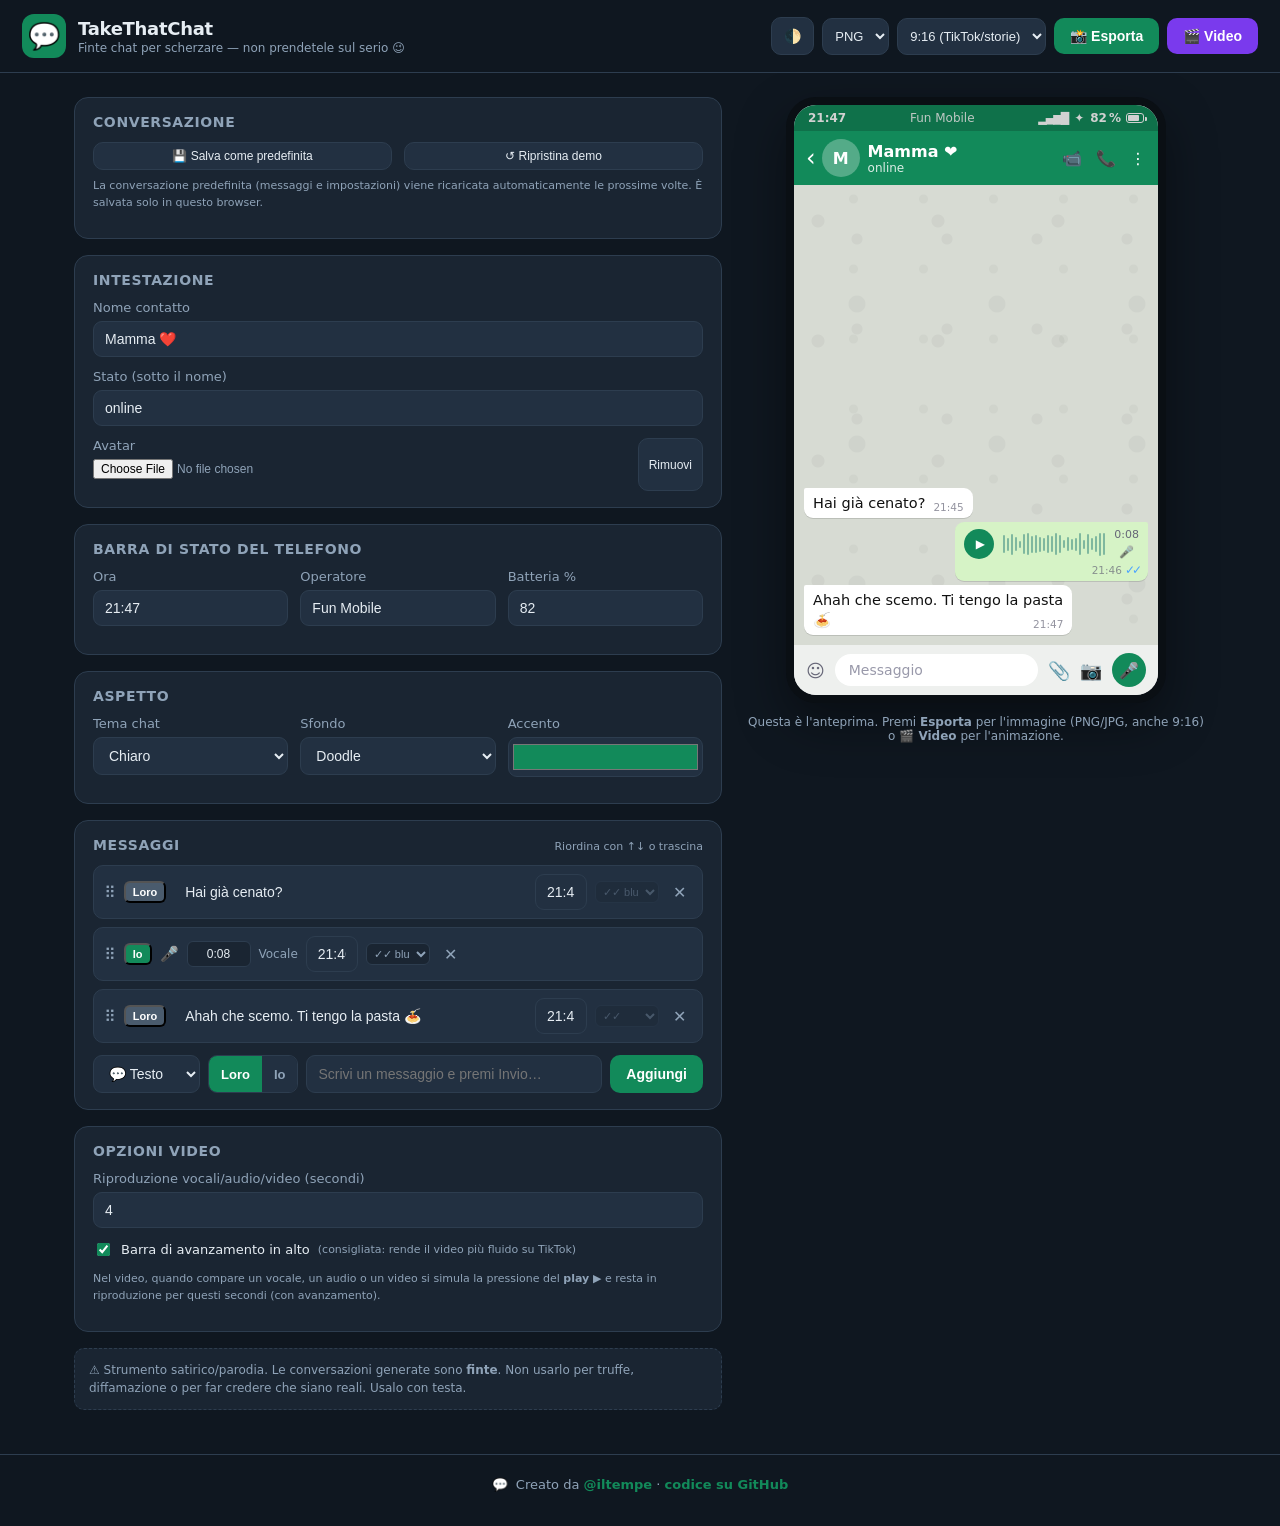
==== index.html @ 6c750a87 "Salva conversazione come predefinita (localStorage) - Pulsante "Salva come predefinita": memorizza m" ====
<!DOCTYPE html>
<html lang="it">
<head>
  <meta charset="UTF-8" />
  <meta name="viewport" content="width=device-width, initial-scale=1.0" />
  <title>TakeThatChat — Finte chat per scherzare</title>
  <meta name="description" content="Crea screenshot di finte conversazioni per scherzare con gli amici. Stile messaggistica, esporta in PNG." />
  <link rel="icon" href="data:image/svg+xml,<svg xmlns='http://www.w3.org/2000/svg' viewBox='0 0 100 100'><text y='.9em' font-size='90'>💬</text></svg>" />
  <link rel="stylesheet" href="styles.css" />
</head>
<body>
  <header class="topbar">
    <div class="brand">
      <span class="brand-logo">💬</span>
      <div>
        <h1>TakeThatChat</h1>
        <p class="tagline">Finte chat per scherzare — non prendetele sul serio 😉</p>
      </div>
    </div>
    <div class="topbar-actions">
      <button id="btn-theme" class="ghost-btn" title="Cambia tema editor">🌓</button>
      <select id="export-format" class="export-sel" title="Formato file">
        <option value="png">PNG</option>
        <option value="jpg">JPG</option>
      </select>
      <select id="export-ratio" class="export-sel" title="Proporzioni">
        <option value="9x16" selected>9:16 (TikTok/storie)</option>
        <option value="natural">Naturale</option>
      </select>
      <button id="btn-export" class="primary-btn">📸 Esporta</button>
      <button id="btn-video" class="primary-btn video-btn" title="Esporta come video animato (max 17s)">🎬 Video</button>
    </div>
  </header>

  <main class="layout">
    <!-- ============ EDITOR ============ -->
    <section class="editor" aria-label="Editor">
      <div class="panel convo-actions">
        <h2>Conversazione</h2>
        <div class="row">
          <button id="save-default" class="ghost-btn small" type="button">💾 Salva come predefinita</button>
          <button id="reset-demo" class="ghost-btn small" type="button">↺ Ripristina demo</button>
        </div>
        <p class="hint" style="margin-top:8px; line-height:1.5">La conversazione predefinita (messaggi e impostazioni) viene ricaricata automaticamente le prossime volte. È salvata solo in questo browser.</p>
      </div>

      <div class="panel">
        <h2>Intestazione</h2>
        <label>Nome contatto
          <input type="text" id="contact-name" value="Mamma ❤️" maxlength="40" />
        </label>
        <label>Stato (sotto il nome)
          <input type="text" id="contact-status" value="online" maxlength="40" />
        </label>
        <div class="row">
          <label class="grow">Avatar
            <input type="file" id="avatar-file" accept="image/*" />
          </label>
          <button id="avatar-clear" class="ghost-btn small" type="button">Rimuovi</button>
        </div>
      </div>

      <div class="panel">
        <h2>Barra di stato del telefono</h2>
        <div class="row">
          <label>Ora
            <input type="text" id="phone-time" value="21:47" maxlength="8" />
          </label>
          <label>Operatore
            <input type="text" id="phone-carrier" value="Fun Mobile" maxlength="16" />
          </label>
          <label>Batteria %
            <input type="number" id="phone-battery" value="82" min="0" max="100" />
          </label>
        </div>
      </div>

      <div class="panel">
        <h2>Aspetto</h2>
        <div class="row">
          <label>Tema chat
            <select id="chat-theme">
              <option value="light">Chiaro</option>
              <option value="dark">Scuro</option>
            </select>
          </label>
          <label>Sfondo
            <select id="chat-wallpaper">
              <option value="doodle">Doodle</option>
              <option value="plain">Tinta unita</option>
              <option value="sunset">Tramonto</option>
            </select>
          </label>
          <label>Accento
            <input type="color" id="accent-color" value="#128a5a" />
          </label>
        </div>
      </div>

      <div class="panel">
        <div class="panel-head">
          <h2>Messaggi</h2>
          <span class="hint">Riordina con ↑↓ o trascina</span>
        </div>
        <ul id="msg-list" class="msg-editor-list"></ul>
        <div class="add-msg">
          <select id="new-msg-type" class="type-sel" title="Tipo di messaggio">
            <option value="text">💬 Testo</option>
            <option value="voice">🎤 Vocale</option>
            <option value="audio">🎵 Audio</option>
            <option value="photo">🖼️ Foto</option>
            <option value="video">🎬 Video</option>
          </select>
          <div class="side-toggle" role="group" aria-label="Chi scrive">
            <button type="button" class="side-btn active" data-side="in">Loro</button>
            <button type="button" class="side-btn" data-side="out">Io</button>
          </div>
          <input type="text" id="new-msg-text" placeholder="Scrivi un messaggio e premi Invio…" />
          <button id="add-msg-btn" class="primary-btn" type="button">Aggiungi</button>
          <input type="file" id="new-media-file" accept="image/*" hidden />
        </div>
      </div>

      <div class="panel">
        <h2>Opzioni video</h2>
        <div class="row">
          <label>Riproduzione vocali/audio/video (secondi)
            <input type="number" id="media-play-secs" value="4" min="1" max="15" step="1" />
          </label>
        </div>
        <label class="check">
          <input type="checkbox" id="video-progress-bar" checked />
          Barra di avanzamento in alto <span class="hint">(consigliata: rende il video più fluido su TikTok)</span>
        </label>
        <p class="hint" style="margin-top:8px; line-height:1.5">Nel video, quando compare un vocale, un audio o un video si simula la pressione del <strong>play ▶</strong> e resta in riproduzione per questi secondi (con avanzamento).</p>
      </div>

      <p class="disclaimer">
        ⚠️ Strumento satirico/parodia. Le conversazioni generate sono <strong>finte</strong>.
        Non usarlo per truffe, diffamazione o per far credere che siano reali. Usalo con testa.
      </p>
    </section>

    <!-- ============ PREVIEW ============ -->
    <section class="preview" aria-label="Anteprima">
      <div class="phone" id="capture">
        <div class="statusbar">
          <span class="sb-time" id="sb-time">21:47</span>
          <span class="sb-carrier" id="sb-carrier">Fun Mobile</span>
          <span class="sb-right">
            <span class="sb-signal">▂▄▆█</span>
            <span class="sb-wifi">✦</span>
            <span class="sb-batt"><span class="sb-batt-num" id="sb-batt-num">82</span>%<span class="sb-batt-icon"><i id="sb-batt-fill"></i></span></span>
          </span>
        </div>

        <div class="chat-header">
          <span class="ch-back">‹</span>
          <div class="ch-avatar" id="ch-avatar"><span id="ch-avatar-initials">M</span></div>
          <div class="ch-info">
            <span class="ch-name" id="ch-name">Mamma ❤️</span>
            <span class="ch-status" id="ch-status">online</span>
          </div>
          <div class="ch-icons"><span>📹</span><span>📞</span><span>⋮</span></div>
        </div>

        <div class="chat-body" id="chat-body">
          <div class="chat-messages" id="chat-messages"></div>
        </div>

        <div class="chat-input">
          <span class="ci-emoji">☺</span>
          <div class="ci-field">Messaggio</div>
          <span class="ci-clip">📎</span>
          <span class="ci-cam">📷</span>
          <span class="ci-send" id="ci-send">🎤</span>
        </div>
      </div>
      <p class="preview-hint">Questa è l'anteprima. Premi <strong>Esporta</strong> per l'immagine (PNG/JPG, anche 9:16) o <strong>🎬 Video</strong> per l'animazione.</p>
    </section>
  </main>

  <footer class="credits">
    <span class="credits-heart">💬</span>
    Creato da <a href="https://github.com/iltempe" target="_blank" rel="noopener noreferrer">@iltempe</a>
    · <a href="https://github.com/iltempe/takethatchat" target="_blank" rel="noopener noreferrer">codice su GitHub</a>
  </footer>

  <script src="vendor/html2canvas.min.js"></script>
  <script src="vendor/mp4-muxer.js"></script>
  <script src="app.js"></script>
</body>
</html>
---- styles.css ----
:root {
  --accent: #128a5a;
  --bg: #0f1720;
  --panel: #1a2532;
  --panel-2: #223041;
  --text: #e6edf3;
  --muted: #8fa3b8;
  --border: #2d3d4f;
  --radius: 14px;
}

* { box-sizing: border-box; }

body {
  margin: 0;
  font-family: system-ui, -apple-system, "Segoe UI", Roboto, Helvetica, Arial, sans-serif;
  background: var(--bg);
  color: var(--text);
}

body.light {
  --bg: #eef1f5;
  --panel: #ffffff;
  --panel-2: #f2f5f8;
  --text: #16202b;
  --muted: #5b6b7b;
  --border: #dbe2ea;
}

/* ---------- Top bar ---------- */
.topbar {
  display: flex;
  align-items: center;
  justify-content: space-between;
  padding: 14px 22px;
  border-bottom: 1px solid var(--border);
  position: sticky;
  top: 0;
  background: var(--bg);
  z-index: 20;
  gap: 12px;
}
.brand { display: flex; align-items: center; gap: 12px; }
.brand-logo {
  font-size: 26px;
  width: 44px; height: 44px;
  display: grid; place-items: center;
  background: var(--accent);
  border-radius: 12px;
}
.brand h1 { font-size: 18px; margin: 0; letter-spacing: -0.3px; }
.tagline { margin: 2px 0 0; font-size: 12px; color: var(--muted); }
.topbar-actions { display: flex; gap: 8px; align-items: center; }

.primary-btn {
  background: var(--accent);
  color: #fff;
  border: none;
  padding: 10px 16px;
  border-radius: 10px;
  font-size: 14px;
  font-weight: 600;
  cursor: pointer;
}
.primary-btn:hover { filter: brightness(1.08); }
.ghost-btn {
  background: var(--panel-2);
  color: var(--text);
  border: 1px solid var(--border);
  padding: 10px 12px;
  border-radius: 10px;
  cursor: pointer;
  font-size: 14px;
}
.ghost-btn.small { padding: 6px 10px; font-size: 12px; }
.export-sel { width: auto; background: var(--panel-2); border: 1px solid var(--border); color: var(--text); border-radius: 10px; padding: 9px 8px; font-size: 13px; }

/* ---------- Layout ---------- */
.layout {
  display: grid;
  grid-template-columns: minmax(340px, 1fr) minmax(360px, 460px);
  gap: 24px;
  padding: 24px;
  max-width: 1180px;
  margin: 0 auto;
  align-items: start;
}
@media (max-width: 860px) {
  .layout { grid-template-columns: 1fr; }
  .preview { order: -1; }
}

/* ---------- Editor ---------- */
.panel {
  background: var(--panel);
  border: 1px solid var(--border);
  border-radius: var(--radius);
  padding: 16px 18px;
  margin-bottom: 16px;
}
.panel h2 { font-size: 14px; margin: 0 0 12px; text-transform: uppercase; letter-spacing: 0.6px; color: var(--muted); }
.panel-head { display: flex; align-items: baseline; justify-content: space-between; }
.hint { font-size: 11px; color: var(--muted); }

label { display: flex; flex-direction: column; gap: 6px; font-size: 13px; color: var(--muted); margin-bottom: 12px; }
label:last-child { margin-bottom: 0; }
.row { display: flex; gap: 12px; flex-wrap: wrap; }
.row > label { flex: 1; min-width: 90px; }
label.check { flex-direction: row; align-items: center; gap: 8px; margin-top: 12px; color: var(--text); font-size: 13px; cursor: pointer; }
label.check input { width: auto; accent-color: var(--accent); flex-shrink: 0; }
label.check .hint { display: inline; }
.convo-actions .row button { flex: 1; min-width: 140px; }
.grow { flex: 1; }

input[type="text"], input[type="number"], select {
  background: var(--panel-2);
  border: 1px solid var(--border);
  color: var(--text);
  padding: 9px 11px;
  border-radius: 9px;
  font-size: 14px;
  width: 100%;
}
input[type="color"] { width: 100%; height: 40px; padding: 2px; border: 1px solid var(--border); border-radius: 9px; background: var(--panel-2); cursor: pointer; }
input[type="file"] { font-size: 12px; color: var(--muted); }
input:focus, select:focus { outline: 2px solid var(--accent); outline-offset: 0; }

/* Message editor list */
.msg-editor-list { list-style: none; margin: 0 0 12px; padding: 0; display: flex; flex-direction: column; gap: 8px; }
.msg-row {
  display: flex; align-items: center; gap: 8px;
  background: var(--panel-2);
  border: 1px solid var(--border);
  border-radius: 10px;
  padding: 8px 10px;
}
.msg-row.dragging { opacity: 0.4; }
.msg-row .drag { cursor: grab; color: var(--muted); user-select: none; }
.msg-row .reorder { display: none; flex-direction: column; gap: 2px; }
.msg-row .mv { background: var(--panel); border: 1px solid var(--border); color: var(--muted); border-radius: 5px; font-size: 9px; line-height: 1; padding: 3px 5px; cursor: pointer; }
.msg-row .mv:hover { color: var(--text); border-color: var(--accent); }
.msg-row .who {
  font-size: 11px; font-weight: 700; padding: 3px 7px; border-radius: 6px; white-space: nowrap;
}
.msg-row .who.out { background: var(--accent); color: #fff; }
.msg-row .who.in { background: #4a5b6d; color: #fff; }
.msg-row .txt { flex: 1 1 auto; min-width: 0; width: auto; background: transparent; border: none; color: var(--text); font-size: 14px; }
.msg-row .txt:focus { outline: none; }
.msg-row .txt-time { flex: 0 0 52px; }
.msg-row .tick-sel { flex: 0 0 auto; width: auto; background: var(--panel); border: 1px solid var(--border); color: var(--muted); border-radius: 6px; font-size: 11px; padding: 3px; }
.msg-row .del { background: transparent; border: none; color: var(--muted); cursor: pointer; font-size: 16px; }
.msg-row .del:hover { color: #e05a5a; }

.add-msg { display: flex; gap: 8px; align-items: stretch; flex-wrap: wrap; }
.add-msg #new-msg-text { flex: 1; min-width: 160px; }
.side-toggle { display: flex; border: 1px solid var(--border); border-radius: 9px; overflow: hidden; }
.side-btn { background: var(--panel-2); border: none; color: var(--muted); padding: 0 12px; cursor: pointer; font-size: 13px; font-weight: 600; }
.side-btn.active { background: var(--accent); color: #fff; }

.disclaimer { font-size: 12px; color: var(--muted); line-height: 1.5; background: var(--panel); border: 1px dashed var(--border); border-radius: 10px; padding: 12px 14px; }

/* ---------- Phone preview ---------- */
.preview { position: sticky; top: 88px; display: flex; flex-direction: column; align-items: center; gap: 12px; }
.preview-hint { font-size: 12px; color: var(--muted); text-align: center; margin: 0; }

.phone {
  width: 380px;
  max-width: 100%;
  border-radius: 30px;
  overflow: hidden;
  background: #dfe4e8;
  box-shadow: 0 20px 50px rgba(0,0,0,0.4);
  border: 8px solid #0a0f14;
  font-family: system-ui, -apple-system, "Segoe UI", Roboto, sans-serif;
  color: #111;
}

/* status bar */
.statusbar {
  display: flex; align-items: center; justify-content: space-between;
  background: var(--accent);
  color: #fff; font-size: 12px; font-weight: 600;
  padding: 6px 14px;
  filter: brightness(0.82);
}
.sb-carrier { opacity: 0.9; font-weight: 500; }
.sb-right { display: flex; align-items: center; gap: 6px; }
.sb-signal { letter-spacing: -1px; font-size: 11px; }
.sb-batt { display: inline-flex; align-items: center; gap: 2px; }
.sb-batt-icon { display: inline-block; width: 18px; height: 10px; border: 1.5px solid #fff; border-radius: 3px; position: relative; margin-left: 3px; padding: 1px; }
.sb-batt-icon::after { content: ""; position: absolute; right: -4px; top: 3px; width: 2px; height: 4px; background: #fff; border-radius: 0 1px 1px 0; }
.sb-batt-icon i { display: block; height: 100%; background: #fff; border-radius: 1px; }

/* chat header */
.chat-header {
  display: flex; align-items: center; gap: 8px;
  background: var(--accent);
  color: #fff; padding: 8px 12px;
}
.ch-back { font-size: 24px; line-height: 1; margin-right: -2px; }
.ch-avatar {
  width: 38px; height: 38px; border-radius: 50%;
  background: rgba(255,255,255,0.28);
  display: grid; place-items: center; overflow: hidden;
  font-weight: 700; font-size: 16px; flex-shrink: 0;
}
.ch-avatar img { width: 100%; height: 100%; object-fit: cover; }
.ch-info { display: flex; flex-direction: column; flex: 1; min-width: 0; }
.ch-name { font-weight: 600; font-size: 16px; white-space: nowrap; overflow: hidden; text-overflow: ellipsis; }
.ch-status { font-size: 12px; opacity: 0.85; }
.ch-icons { display: flex; gap: 14px; font-size: 16px; }

/* chat body */
.chat-body { height: 460px; overflow: hidden; position: relative; }
.chat-messages {
  min-height: 100%;
  padding: 14px 10px 10px;
  display: flex; flex-direction: column; gap: 4px; justify-content: flex-end;
}

/* wallpapers */
.chat-body.wp-plain { background: #d9dcd6; }
.chat-body.wp-doodle {
  background-color: #d7dbd3;
  background-image:
    radial-gradient(circle at 20% 30%, rgba(0,0,0,0.04) 0 6px, transparent 7px),
    radial-gradient(circle at 70% 60%, rgba(0,0,0,0.04) 0 5px, transparent 6px),
    radial-gradient(circle at 45% 85%, rgba(0,0,0,0.035) 0 8px, transparent 9px),
    radial-gradient(circle at 85% 20%, rgba(0,0,0,0.03) 0 4px, transparent 5px);
  background-size: 120px 120px, 90px 90px, 140px 140px, 70px 70px;
}
.chat-body.wp-sunset { background: linear-gradient(160deg, #f3d9c0, #e7b7a3 55%, #cf9f9c); }

.phone.dark .chat-body.wp-plain { background: #0b141a; }
.phone.dark .chat-body.wp-doodle { background-color: #0b141a; background-blend-mode: soft-light; }
.phone.dark .chat-body.wp-sunset { background: linear-gradient(160deg, #2a2320, #241d24 55%, #1c2430); }

/* bubbles */
.bubble {
  max-width: 78%;
  padding: 6px 9px 5px;
  border-radius: 9px;
  font-size: 14.5px;
  line-height: 1.34;
  position: relative;
  word-wrap: break-word;
  box-shadow: 0 1px 0.5px rgba(0,0,0,0.13);
}
.bubble .meta { display: inline-flex; align-items: center; gap: 3px; float: right; margin: 6px 0 -2px 8px; font-size: 10.5px; color: #667; }
.bubble .b-time { opacity: 0.7; }
.bubble .b-tick { font-size: 12px; letter-spacing: -3px; }
.bubble .b-tick.read { color: #4aa3ff; }

.bubble.in { align-self: flex-start; background: #ffffff; border-top-left-radius: 2px; }
.bubble.out { align-self: flex-end; background: #d6f3c6; border-top-right-radius: 2px; }

.phone.dark .bubble.in { background: #1f2c33; color: #e6edf3; }
.phone.dark .bubble.in .meta { color: #8aa; }
.phone.dark .bubble.out { background: #0f4a3b; color: #e6edf3; }
.phone.dark .bubble.out .meta { color: #9cc; }

/* --- bolla vocale / audio --- */
.bubble.voice { min-width: 190px; }
.voice-inner { display: flex; align-items: center; gap: 9px; }
.v-play {
  width: 30px; height: 30px; border-radius: 50%; flex-shrink: 0;
  display: grid; place-items: center; font-size: 12px; color: #fff;
  background: var(--accent); padding-left: 2px;
}
.bubble.in .v-play { background: #7d8a97; }
.phone.dark .bubble.in .v-play { background: #55707e; }
.v-wave { display: flex; align-items: center; gap: 2px; height: 24px; flex: 1; }
.v-wave i { flex: 1; min-width: 2px; max-width: 3px; background: #9fb0bf; border-radius: 2px; }
.bubble.out .v-wave i { background: #7fb89f; }
.phone.dark .v-wave i { background: #4a5f6b; }
.v-play.playing { background: var(--accent); }
.v-wave i.on { background: var(--accent); }
.phone.dark .v-wave i.on { background: var(--accent); filter: brightness(1.25); }
.pausebars { display: inline-flex; gap: 3px; align-items: center; }
.pausebars i { width: 3px; height: 12px; background: #fff; border-radius: 1px; }
.media-play .pausebars i { width: 4px; height: 16px; }
.media-progress { position: absolute; left: 0; right: 0; bottom: 0; height: 4px; background: rgba(255,255,255,0.35); }
.media-progress i { display: block; height: 100%; background: var(--accent); }
.v-meta { display: flex; flex-direction: column; align-items: center; gap: 1px; flex-shrink: 0; }
.v-dur { font-size: 11px; color: #667; }
.v-icon { font-size: 12px; opacity: 0.7; }
.phone.dark .v-dur { color: #8aa; }
.bubble.voice .meta, .bubble.media .media-cap .meta { margin-top: 2px; }

/* --- bolla media (foto / video) --- */
.bubble.media { padding: 3px; max-width: 74%; overflow: hidden; }
.media-wrap { position: relative; line-height: 0; border-radius: 8px; overflow: hidden; }
.media-wrap img { display: block; width: 100%; max-height: 320px; object-fit: cover; }
.media-empty {
  display: flex; flex-direction: column; align-items: center; justify-content: center; gap: 4px;
  width: 220px; height: 150px; background: #c9cec6; color: #6b7580;
  font-size: 30px; line-height: 1;
}
.media-empty span { font-size: 12px; }
.phone.dark .media-empty { background: #223038; color: #7d8f9a; }
.media-time {
  position: absolute; right: 7px; bottom: 6px; line-height: 1.2;
  color: #fff; font-size: 10.5px; padding: 2px 7px; border-radius: 10px;
  background: rgba(0,0,0,0.4); display: inline-flex; align-items: center; gap: 3px;
}
.media-time .b-tick { color: #cfe6ff; }
.media-time .b-tick.read { color: #7fc4ff; }
.media-play {
  position: absolute; top: 50%; left: 50%; transform: translate(-50%, -50%);
  width: 46px; height: 46px; border-radius: 50%; background: rgba(0,0,0,0.5);
  display: grid; place-items: center; color: #fff; font-size: 18px; padding-left: 3px;
}
.media-badge {
  position: absolute; top: 7px; right: 7px; color: #fff; font-size: 10.5px;
  background: rgba(0,0,0,0.45); padding: 2px 6px; border-radius: 10px;
}
.media-cap { padding: 5px 6px 2px; font-size: 14.5px; line-height: 1.34; }

/* editor: controlli specifici per tipo */
.msg-row .type-tag { font-size: 15px; flex-shrink: 0; }
.msg-row .type-name { font-size: 12px; color: var(--muted); flex-shrink: 0; }
.msg-row .dur { flex: 0 0 64px; background: var(--panel); border: 1px solid var(--border); color: var(--text); font-size: 12px; padding: 5px 6px; border-radius: 6px; text-align: center; }
.msg-row .cap { flex: 1 1 auto; min-width: 0; }
.msg-row .thumb { width: 34px; height: 34px; border-radius: 6px; object-fit: cover; flex-shrink: 0; cursor: pointer; border: 1px solid var(--border); }
.msg-row .thumb-empty { background: var(--panel); color: var(--muted); font-size: 18px; display: grid; place-items: center; }
.type-sel { flex: 0 0 auto; width: auto; }

/* pulsante video + bolla "sta scrivendo…" */
.video-btn { background: #7a3aed; }
.video-btn:hover { filter: brightness(1.1); }
.bubble.typing { padding: 10px 12px; }
.typing-dots { display: inline-flex; gap: 4px; align-items: center; }
.typing-dots i { width: 7px; height: 7px; border-radius: 50%; background: #90a0ad; display: inline-block; animation: typing-blink 1.2s infinite ease-in-out; }
.typing-dots i:nth-child(2) { animation-delay: 0.2s; }
.typing-dots i:nth-child(3) { animation-delay: 0.4s; }
.phone.dark .typing-dots i { background: #6b8391; }
@keyframes typing-blink { 0%, 60%, 100% { opacity: 0.35; transform: translateY(0); } 30% { opacity: 1; transform: translateY(-2px); } }

/* ---------- Crediti ---------- */
.credits {
  text-align: center;
  padding: 22px 16px 34px;
  font-size: 13px;
  color: var(--muted);
  border-top: 1px solid var(--border);
  margin-top: 8px;
}
.credits-heart { margin-right: 4px; }
.credits a { color: var(--accent); text-decoration: none; font-weight: 600; }
.credits a:hover { text-decoration: underline; }

/* ============ MOBILE ============ */
@media (max-width: 680px) {
  .topbar { flex-wrap: wrap; padding: 10px 12px; gap: 8px; position: static; }
  .brand-logo { width: 38px; height: 38px; font-size: 22px; }
  .brand h1 { font-size: 16px; }
  .tagline { display: none; }
  .topbar-actions { width: 100%; flex-wrap: wrap; gap: 6px; }
  .topbar-actions .export-sel { flex: 1 1 42%; }
  #btn-theme { flex: 0 0 auto; }
  .topbar-actions .primary-btn { flex: 1 1 45%; padding: 12px 10px; }

  .layout { padding: 12px; gap: 14px; }
  .preview { position: static; top: auto; }
  .phone { width: 100%; max-width: 420px; margin: 0 auto; }

  /* niente zoom automatico su iOS quando si tocca un campo (serve >=16px) */
  input[type="text"], input[type="number"], select,
  .msg-row .txt, .msg-row .cap, .msg-row .dur, .msg-row .txt-time,
  #new-msg-text { font-size: 16px; }

  /* righe editor: vanno a capo invece di stringersi all'inverosimile */
  .msg-row { flex-wrap: wrap; row-gap: 8px; padding: 10px; }
  .msg-row .txt, .msg-row .cap { flex: 1 1 100%; order: 5; }
  .msg-row .who { order: 1; padding: 6px 10px; }
  .msg-row .type-tag { order: 1; }
  .msg-row .thumb { order: 1; }
  .msg-row .txt-time { order: 2; flex: 0 0 66px; }
  .msg-row .dur { order: 2; }
  .msg-row .tick-sel { order: 3; }
  .msg-row .del { order: 4; margin-left: auto; padding: 4px 8px; font-size: 20px; }
  .msg-row .drag { display: none; } /* il drag col dito è scomodo */
  .msg-row .reorder { display: flex; order: 0; } /* si riordina coi pulsanti su/giù */

  .add-msg { gap: 8px; }
  .add-msg .type-sel { flex: 1 1 46%; }
  .add-msg .side-toggle { flex: 1 1 46%; }
  .add-msg .side-btn { flex: 1; padding: 10px 8px; }
  .add-msg #new-msg-text { flex: 1 1 100%; order: 3; }
  .add-msg #add-msg-btn { flex: 1 1 100%; order: 4; padding: 12px; }
}

/* chat input bar */
.chat-input {
  display: flex; align-items: center; gap: 10px;
  background: #eef0ee; padding: 8px 12px; font-size: 18px; color: #667;
}
.phone.dark .chat-input { background: #131c22; color: #7d8f9a; }
.ci-field { flex: 1; background: #fff; border-radius: 18px; padding: 8px 14px; font-size: 14px; color: #99a; }
.phone.dark .ci-field { background: #24333d; color: #6b7c88; }
.ci-send { background: var(--accent); color: #fff; width: 34px; height: 34px; border-radius: 50%; display: grid; place-items: center; font-size: 16px; }

@media (max-width: 440px) {
  .phone { width: 100%; border-radius: 22px; }
}
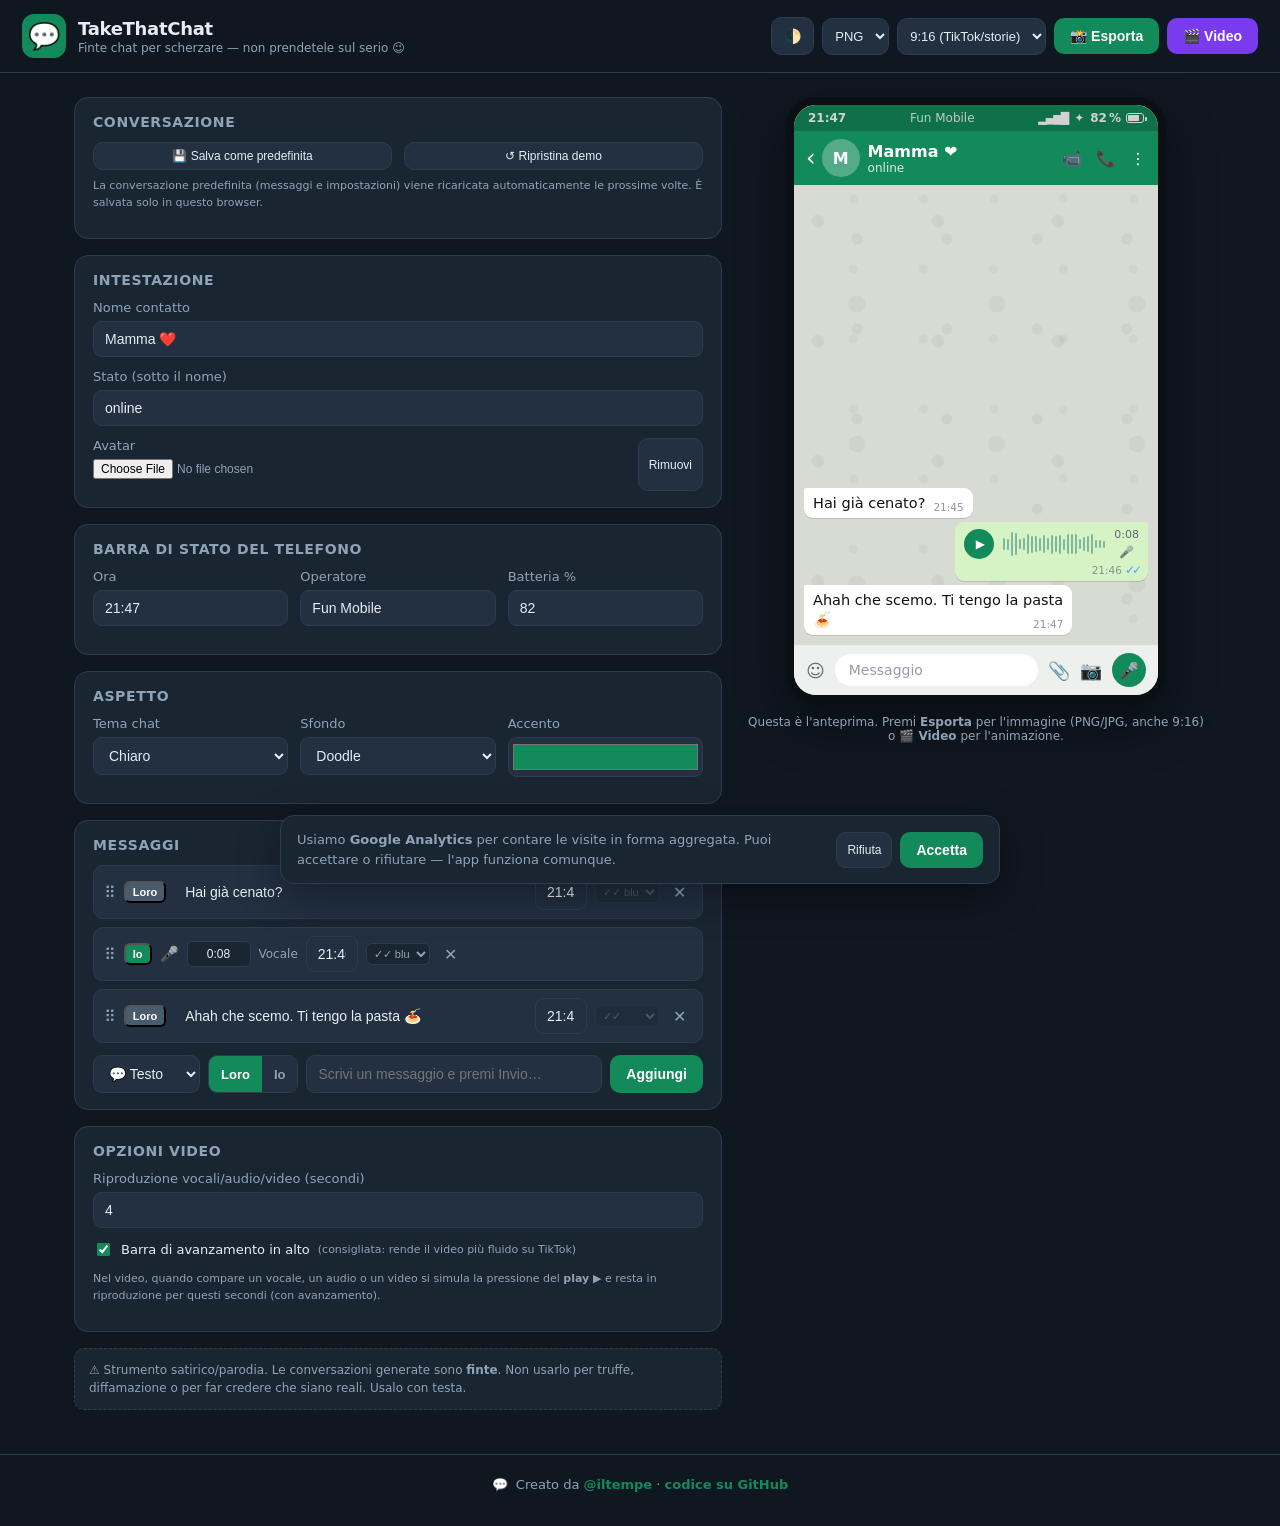
==== commit b2f7a939: "Analytics con Google Analytics 4 + banner di consenso (UE) - Sostituito il tracker Supabase con GA4 " ====
--- a/index.html
+++ b/index.html
@@ -180,6 +180,14 @@
     </section>
   </main>
 
+  <div id="consent" class="consent" hidden role="dialog" aria-label="Consenso analytics">
+    <span class="consent-text">Usiamo <strong>Google Analytics</strong> per contare le visite in forma aggregata. Puoi accettare o rifiutare — l'app funziona comunque.</span>
+    <span class="consent-btns">
+      <button id="consent-reject" class="ghost-btn small" type="button">Rifiuta</button>
+      <button id="consent-accept" class="primary-btn" type="button">Accetta</button>
+    </span>
+  </div>
+
   <footer class="credits">
     <span class="credits-heart">💬</span>
     Creato da <a href="https://github.com/iltempe" target="_blank" rel="noopener noreferrer">@iltempe</a>
--- a/styles.css
+++ b/styles.css
@@ -336,6 +336,27 @@
 .phone.dark .typing-dots i { background: #6b8391; }
 @keyframes typing-blink { 0%, 60%, 100% { opacity: 0.35; transform: translateY(0); } 30% { opacity: 1; transform: translateY(-2px); } }
 
+/* ---------- Banner consenso analytics ---------- */
+.consent {
+  position: fixed;
+  left: 16px; right: 16px; bottom: 16px;
+  max-width: 720px;
+  margin: 0 auto;
+  background: var(--panel);
+  border: 1px solid var(--border);
+  border-radius: 14px;
+  box-shadow: 0 12px 40px rgba(0,0,0,0.35);
+  padding: 14px 16px;
+  display: flex;
+  align-items: center;
+  justify-content: space-between;
+  gap: 14px;
+  flex-wrap: wrap;
+  z-index: 100;
+}
+.consent-text { font-size: 13px; color: var(--muted); line-height: 1.5; flex: 1; min-width: 220px; }
+.consent-btns { display: flex; gap: 8px; flex-shrink: 0; }
+
 /* ---------- Crediti ---------- */
 .credits {
   text-align: center;
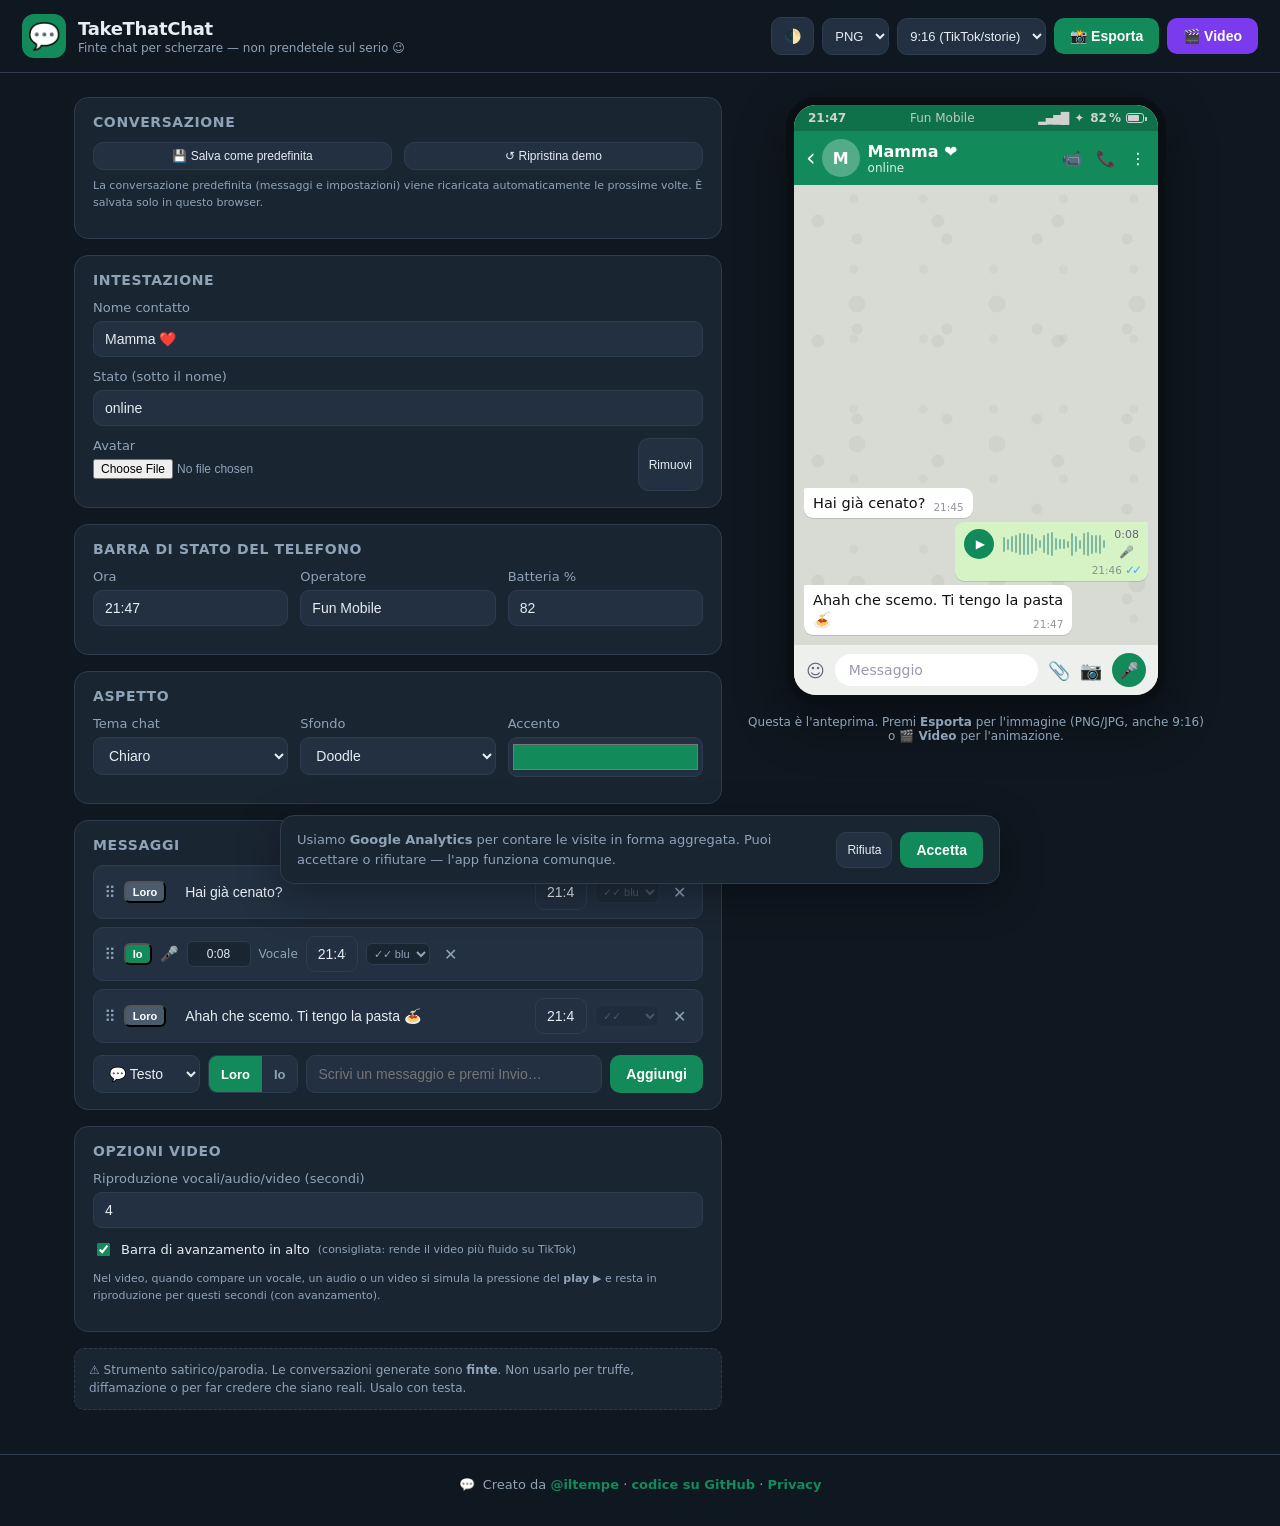
==== commit 7b565c74: "Attiva GA4 (G-M2RHEEM793) e aggiunge la pagina Privacy - Inserito il Measurement ID: il banner di co" ====
--- a/index.html
+++ b/index.html
@@ -192,6 +192,7 @@
     <span class="credits-heart">💬</span>
     Creato da <a href="https://github.com/iltempe" target="_blank" rel="noopener noreferrer">@iltempe</a>
     · <a href="https://github.com/iltempe/takethatchat" target="_blank" rel="noopener noreferrer">codice su GitHub</a>
+    · <a href="https://iltempe.github.io/takethatchat/privacy.html">Privacy</a>
   </footer>
 
   <script src="vendor/html2canvas.min.js"></script>
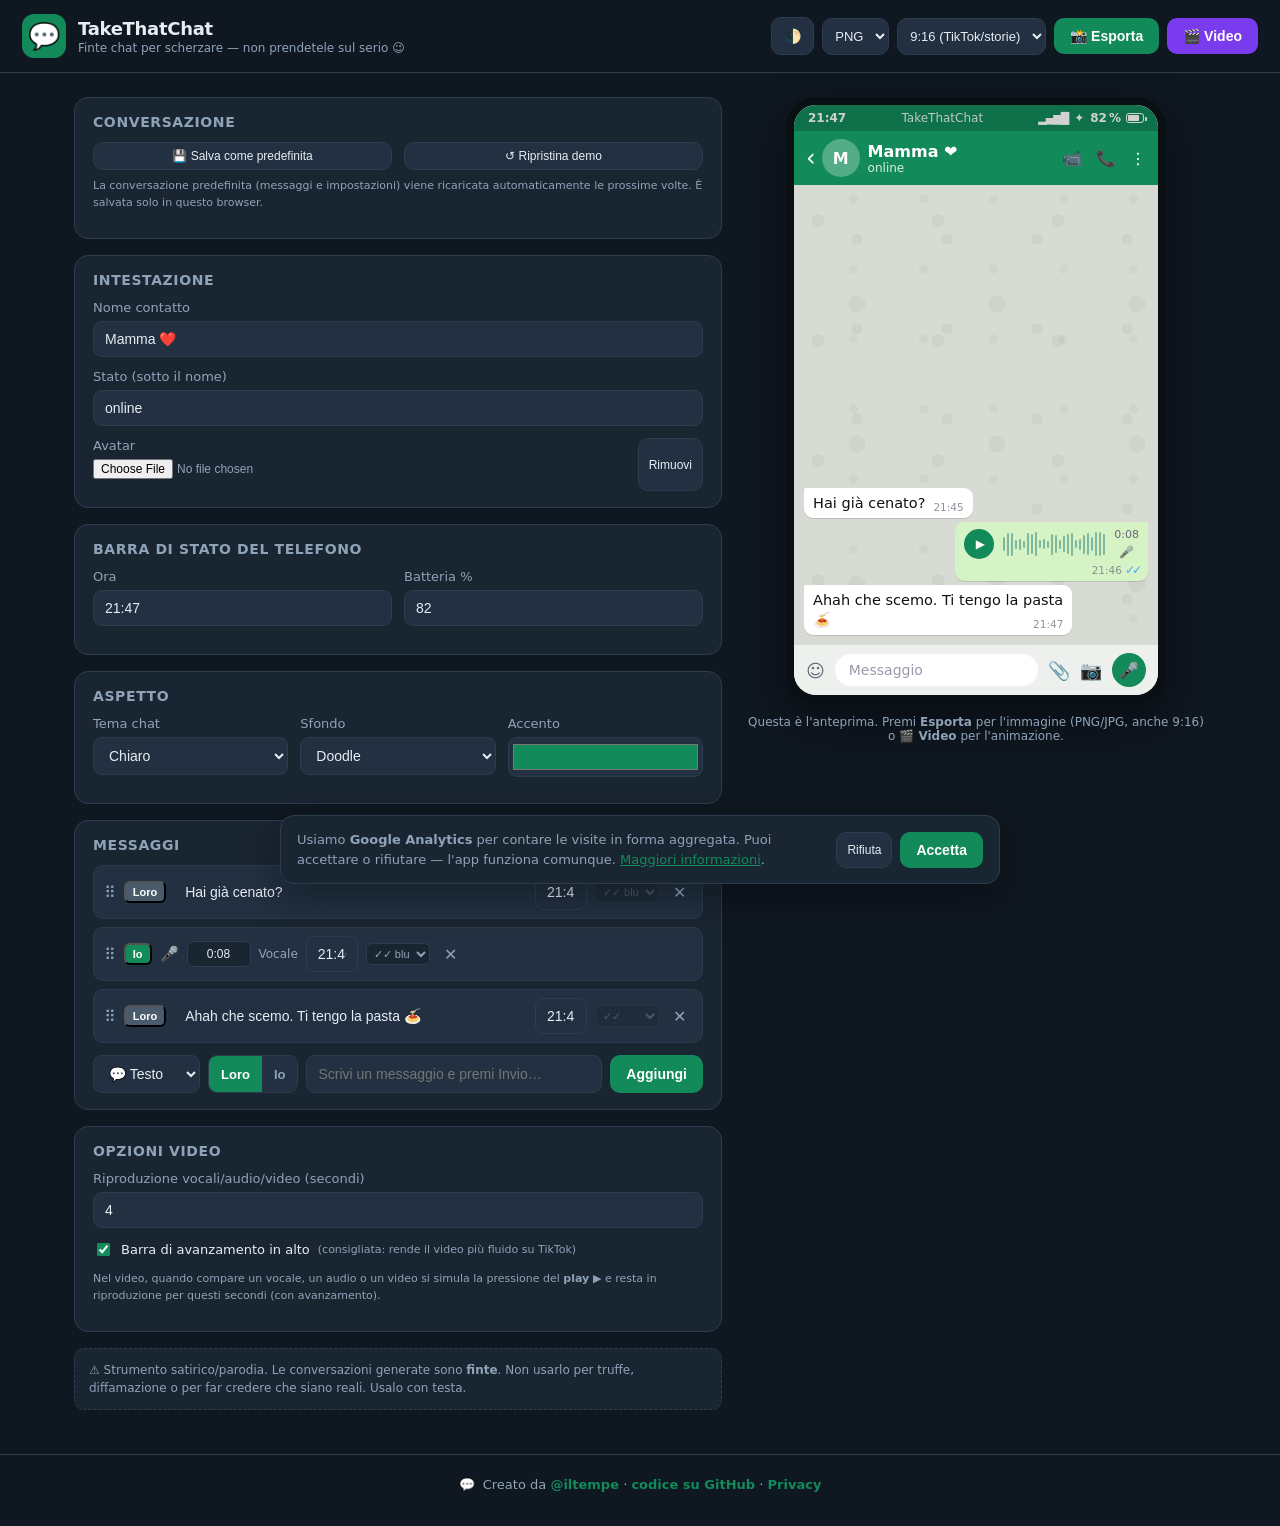
==== commit e311974f: "Fix banner consenso + operatore fisso + link privacy nel banner - Fix: il banner non spariva su Acce" ====
--- a/index.html
+++ b/index.html
@@ -65,9 +65,6 @@
         <div class="row">
           <label>Ora
             <input type="text" id="phone-time" value="21:47" maxlength="8" />
-          </label>
-          <label>Operatore
-            <input type="text" id="phone-carrier" value="Fun Mobile" maxlength="16" />
           </label>
           <label>Batteria %
             <input type="number" id="phone-battery" value="82" min="0" max="100" />
@@ -146,7 +143,7 @@
       <div class="phone" id="capture">
         <div class="statusbar">
           <span class="sb-time" id="sb-time">21:47</span>
-          <span class="sb-carrier" id="sb-carrier">Fun Mobile</span>
+          <span class="sb-carrier">TakeThatChat</span>
           <span class="sb-right">
             <span class="sb-signal">▂▄▆█</span>
             <span class="sb-wifi">✦</span>
@@ -181,7 +178,7 @@
   </main>
 
   <div id="consent" class="consent" hidden role="dialog" aria-label="Consenso analytics">
-    <span class="consent-text">Usiamo <strong>Google Analytics</strong> per contare le visite in forma aggregata. Puoi accettare o rifiutare — l'app funziona comunque.</span>
+    <span class="consent-text">Usiamo <strong>Google Analytics</strong> per contare le visite in forma aggregata. Puoi accettare o rifiutare — l'app funziona comunque. <a href="https://iltempe.github.io/takethatchat/privacy.html" target="_blank" rel="noopener noreferrer">Maggiori informazioni</a>.</span>
     <span class="consent-btns">
       <button id="consent-reject" class="ghost-btn small" type="button">Rifiuta</button>
       <button id="consent-accept" class="primary-btn" type="button">Accetta</button>
--- a/styles.css
+++ b/styles.css
@@ -354,7 +354,9 @@
   flex-wrap: wrap;
   z-index: 100;
 }
+.consent[hidden] { display: none; } /* l'attributo hidden deve vincere su display:flex */
 .consent-text { font-size: 13px; color: var(--muted); line-height: 1.5; flex: 1; min-width: 220px; }
+.consent-text a { color: var(--accent); }
 .consent-btns { display: flex; gap: 8px; flex-shrink: 0; }
 
 /* ---------- Crediti ---------- */
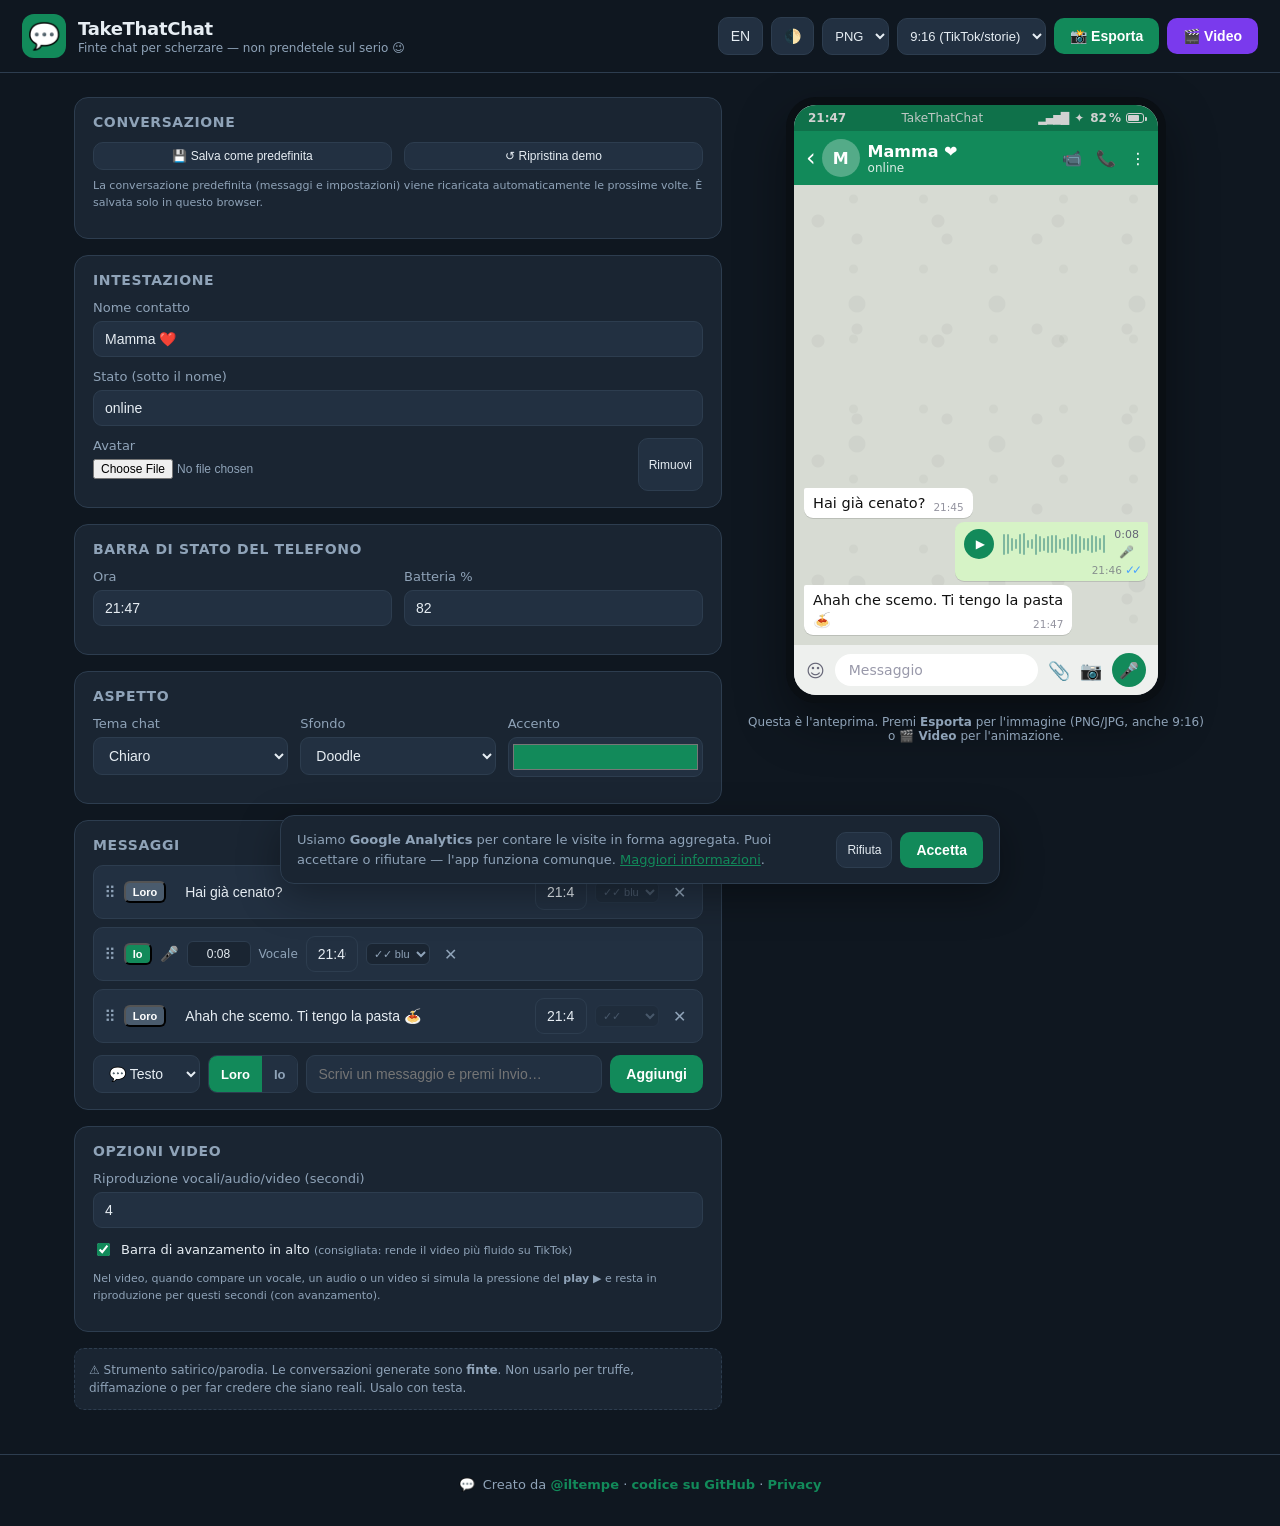
==== commit 7260e3df: "Interfaccia bilingue: italiano di default, inglese opzionale - Sistema i18n con dizionario IT/EN e a" ====
--- a/index.html
+++ b/index.html
@@ -14,21 +14,22 @@
       <span class="brand-logo">💬</span>
       <div>
         <h1>TakeThatChat</h1>
-        <p class="tagline">Finte chat per scherzare — non prendetele sul serio 😉</p>
+        <p class="tagline" data-i18n="tagline">Finte chat per scherzare — non prendetele sul serio 😉</p>
       </div>
     </div>
     <div class="topbar-actions">
-      <button id="btn-theme" class="ghost-btn" title="Cambia tema editor">🌓</button>
-      <select id="export-format" class="export-sel" title="Formato file">
+      <button id="btn-lang" class="ghost-btn" title="Language / Lingua">EN</button>
+      <button id="btn-theme" class="ghost-btn" data-i18n-title="theme_title" title="Cambia tema editor">🌓</button>
+      <select id="export-format" class="export-sel" data-i18n-title="format_title" title="Formato file">
         <option value="png">PNG</option>
         <option value="jpg">JPG</option>
       </select>
-      <select id="export-ratio" class="export-sel" title="Proporzioni">
-        <option value="9x16" selected>9:16 (TikTok/storie)</option>
-        <option value="natural">Naturale</option>
+      <select id="export-ratio" class="export-sel" data-i18n-title="ratio_title" title="Proporzioni">
+        <option value="9x16" selected data-i18n="ratio_916">9:16 (TikTok/storie)</option>
+        <option value="natural" data-i18n="ratio_natural">Naturale</option>
       </select>
-      <button id="btn-export" class="primary-btn">📸 Esporta</button>
-      <button id="btn-video" class="primary-btn video-btn" title="Esporta come video animato (max 17s)">🎬 Video</button>
+      <button id="btn-export" class="primary-btn" data-i18n="btn_export">📸 Esporta</button>
+      <button id="btn-video" class="primary-btn video-btn" data-i18n="btn_video" data-i18n-title="video_title" title="Esporta come video animato (max 17s)">🎬 Video</button>
     </div>
   </header>
 
@@ -36,59 +37,59 @@
     <!-- ============ EDITOR ============ -->
     <section class="editor" aria-label="Editor">
       <div class="panel convo-actions">
-        <h2>Conversazione</h2>
-        <div class="row">
-          <button id="save-default" class="ghost-btn small" type="button">💾 Salva come predefinita</button>
-          <button id="reset-demo" class="ghost-btn small" type="button">↺ Ripristina demo</button>
-        </div>
-        <p class="hint" style="margin-top:8px; line-height:1.5">La conversazione predefinita (messaggi e impostazioni) viene ricaricata automaticamente le prossime volte. È salvata solo in questo browser.</p>
-      </div>
-
-      <div class="panel">
-        <h2>Intestazione</h2>
-        <label>Nome contatto
+        <h2 data-i18n="panel_convo">Conversazione</h2>
+        <div class="row">
+          <button id="save-default" class="ghost-btn small" type="button" data-i18n="btn_save_default">💾 Salva come predefinita</button>
+          <button id="reset-demo" class="ghost-btn small" type="button" data-i18n="btn_reset_demo">↺ Ripristina demo</button>
+        </div>
+        <p class="hint" style="margin-top:8px; line-height:1.5" data-i18n="convo_hint">La conversazione predefinita (messaggi e impostazioni) viene ricaricata automaticamente le prossime volte. È salvata solo in questo browser.</p>
+      </div>
+
+      <div class="panel">
+        <h2 data-i18n="panel_header">Intestazione</h2>
+        <label><span data-i18n="lbl_contact_name">Nome contatto</span>
           <input type="text" id="contact-name" value="Mamma ❤️" maxlength="40" />
         </label>
-        <label>Stato (sotto il nome)
+        <label><span data-i18n="lbl_contact_status">Stato (sotto il nome)</span>
           <input type="text" id="contact-status" value="online" maxlength="40" />
         </label>
         <div class="row">
-          <label class="grow">Avatar
+          <label class="grow"><span data-i18n="lbl_avatar">Avatar</span>
             <input type="file" id="avatar-file" accept="image/*" />
           </label>
-          <button id="avatar-clear" class="ghost-btn small" type="button">Rimuovi</button>
-        </div>
-      </div>
-
-      <div class="panel">
-        <h2>Barra di stato del telefono</h2>
-        <div class="row">
-          <label>Ora
+          <button id="avatar-clear" class="ghost-btn small" type="button" data-i18n="btn_avatar_clear">Rimuovi</button>
+        </div>
+      </div>
+
+      <div class="panel">
+        <h2 data-i18n="panel_statusbar">Barra di stato del telefono</h2>
+        <div class="row">
+          <label><span data-i18n="lbl_time">Ora</span>
             <input type="text" id="phone-time" value="21:47" maxlength="8" />
           </label>
-          <label>Batteria %
+          <label><span data-i18n="lbl_battery">Batteria %</span>
             <input type="number" id="phone-battery" value="82" min="0" max="100" />
           </label>
         </div>
       </div>
 
       <div class="panel">
-        <h2>Aspetto</h2>
-        <div class="row">
-          <label>Tema chat
+        <h2 data-i18n="panel_appearance">Aspetto</h2>
+        <div class="row">
+          <label><span data-i18n="lbl_theme">Tema chat</span>
             <select id="chat-theme">
-              <option value="light">Chiaro</option>
-              <option value="dark">Scuro</option>
+              <option value="light" data-i18n="opt_light">Chiaro</option>
+              <option value="dark" data-i18n="opt_dark">Scuro</option>
             </select>
           </label>
-          <label>Sfondo
+          <label><span data-i18n="lbl_wallpaper">Sfondo</span>
             <select id="chat-wallpaper">
-              <option value="doodle">Doodle</option>
-              <option value="plain">Tinta unita</option>
-              <option value="sunset">Tramonto</option>
+              <option value="doodle" data-i18n="opt_doodle">Doodle</option>
+              <option value="plain" data-i18n="opt_plain">Tinta unita</option>
+              <option value="sunset" data-i18n="opt_sunset">Tramonto</option>
             </select>
           </label>
-          <label>Accento
+          <label><span data-i18n="lbl_accent">Accento</span>
             <input type="color" id="accent-color" value="#128a5a" />
           </label>
         </div>
@@ -96,21 +97,21 @@
 
       <div class="panel">
         <div class="panel-head">
-          <h2>Messaggi</h2>
-          <span class="hint">Riordina con ↑↓ o trascina</span>
+          <h2 data-i18n="panel_messages">Messaggi</h2>
+          <span class="hint" data-i18n="reorder_hint">Riordina con ↑↓ o trascina</span>
         </div>
         <ul id="msg-list" class="msg-editor-list"></ul>
         <div class="add-msg">
-          <select id="new-msg-type" class="type-sel" title="Tipo di messaggio">
-            <option value="text">💬 Testo</option>
-            <option value="voice">🎤 Vocale</option>
-            <option value="audio">🎵 Audio</option>
-            <option value="photo">🖼️ Foto</option>
-            <option value="video">🎬 Video</option>
+          <select id="new-msg-type" class="type-sel" data-i18n-title="type_title" title="Tipo di messaggio">
+            <option value="text" data-i18n="type_text">💬 Testo</option>
+            <option value="voice" data-i18n="type_voice">🎤 Vocale</option>
+            <option value="audio" data-i18n="type_audio">🎵 Audio</option>
+            <option value="photo" data-i18n="type_photo">🖼️ Foto</option>
+            <option value="video" data-i18n="type_video">🎬 Video</option>
           </select>
           <div class="side-toggle" role="group" aria-label="Chi scrive">
-            <button type="button" class="side-btn active" data-side="in">Loro</button>
-            <button type="button" class="side-btn" data-side="out">Io</button>
+            <button type="button" class="side-btn active" data-side="in" data-i18n="side_them">Loro</button>
+            <button type="button" class="side-btn" data-side="out" data-i18n="side_me">Io</button>
           </div>
           <input type="text" id="new-msg-text" placeholder="Scrivi un messaggio e premi Invio…" />
           <button id="add-msg-btn" class="primary-btn" type="button">Aggiungi</button>
@@ -119,20 +120,20 @@
       </div>
 
       <div class="panel">
-        <h2>Opzioni video</h2>
-        <div class="row">
-          <label>Riproduzione vocali/audio/video (secondi)
+        <h2 data-i18n="panel_video_opts">Opzioni video</h2>
+        <div class="row">
+          <label><span data-i18n="lbl_media_play">Riproduzione vocali/audio/video (secondi)</span>
             <input type="number" id="media-play-secs" value="4" min="1" max="15" step="1" />
           </label>
         </div>
         <label class="check">
           <input type="checkbox" id="video-progress-bar" checked />
-          Barra di avanzamento in alto <span class="hint">(consigliata: rende il video più fluido su TikTok)</span>
+          <span><span data-i18n="lbl_progress_bar">Barra di avanzamento in alto</span> <span class="hint" data-i18n="progress_bar_hint">(consigliata: rende il video più fluido su TikTok)</span></span>
         </label>
-        <p class="hint" style="margin-top:8px; line-height:1.5">Nel video, quando compare un vocale, un audio o un video si simula la pressione del <strong>play ▶</strong> e resta in riproduzione per questi secondi (con avanzamento).</p>
-      </div>
-
-      <p class="disclaimer">
+        <p class="hint" style="margin-top:8px; line-height:1.5" data-i18n-html="video_opts_hint">Nel video, quando compare un vocale, un audio o un video si simula la pressione del <strong>play ▶</strong> e resta in riproduzione per questi secondi (con avanzamento).</p>
+      </div>
+
+      <p class="disclaimer" data-i18n-html="disclaimer">
         ⚠️ Strumento satirico/parodia. Le conversazioni generate sono <strong>finte</strong>.
         Non usarlo per truffe, diffamazione o per far credere che siano reali. Usalo con testa.
       </p>
@@ -167,25 +168,25 @@
 
         <div class="chat-input">
           <span class="ci-emoji">☺</span>
-          <div class="ci-field">Messaggio</div>
+          <div class="ci-field" data-i18n="phone_input">Messaggio</div>
           <span class="ci-clip">📎</span>
           <span class="ci-cam">📷</span>
           <span class="ci-send" id="ci-send">🎤</span>
         </div>
       </div>
-      <p class="preview-hint">Questa è l'anteprima. Premi <strong>Esporta</strong> per l'immagine (PNG/JPG, anche 9:16) o <strong>🎬 Video</strong> per l'animazione.</p>
+      <p class="preview-hint" data-i18n-html="preview_hint">Questa è l'anteprima. Premi <strong>Esporta</strong> per l'immagine (PNG/JPG, anche 9:16) o <strong>🎬 Video</strong> per l'animazione.</p>
     </section>
   </main>
 
   <div id="consent" class="consent" hidden role="dialog" aria-label="Consenso analytics">
-    <span class="consent-text">Usiamo <strong>Google Analytics</strong> per contare le visite in forma aggregata. Puoi accettare o rifiutare — l'app funziona comunque. <a href="https://iltempe.github.io/takethatchat/privacy.html" target="_blank" rel="noopener noreferrer">Maggiori informazioni</a>.</span>
+    <span class="consent-text" data-i18n-html="consent_text">Usiamo <strong>Google Analytics</strong> per contare le visite in forma aggregata. Puoi accettare o rifiutare — l'app funziona comunque. <a href="https://iltempe.github.io/takethatchat/privacy.html" target="_blank" rel="noopener noreferrer">Maggiori informazioni</a>.</span>
     <span class="consent-btns">
-      <button id="consent-reject" class="ghost-btn small" type="button">Rifiuta</button>
-      <button id="consent-accept" class="primary-btn" type="button">Accetta</button>
+      <button id="consent-reject" class="ghost-btn small" type="button" data-i18n="consent_reject">Rifiuta</button>
+      <button id="consent-accept" class="primary-btn" type="button" data-i18n="consent_accept">Accetta</button>
     </span>
   </div>
 
-  <footer class="credits">
+  <footer class="credits" data-i18n-html="credits">
     <span class="credits-heart">💬</span>
     Creato da <a href="https://github.com/iltempe" target="_blank" rel="noopener noreferrer">@iltempe</a>
     · <a href="https://github.com/iltempe/takethatchat" target="_blank" rel="noopener noreferrer">codice su GitHub</a>
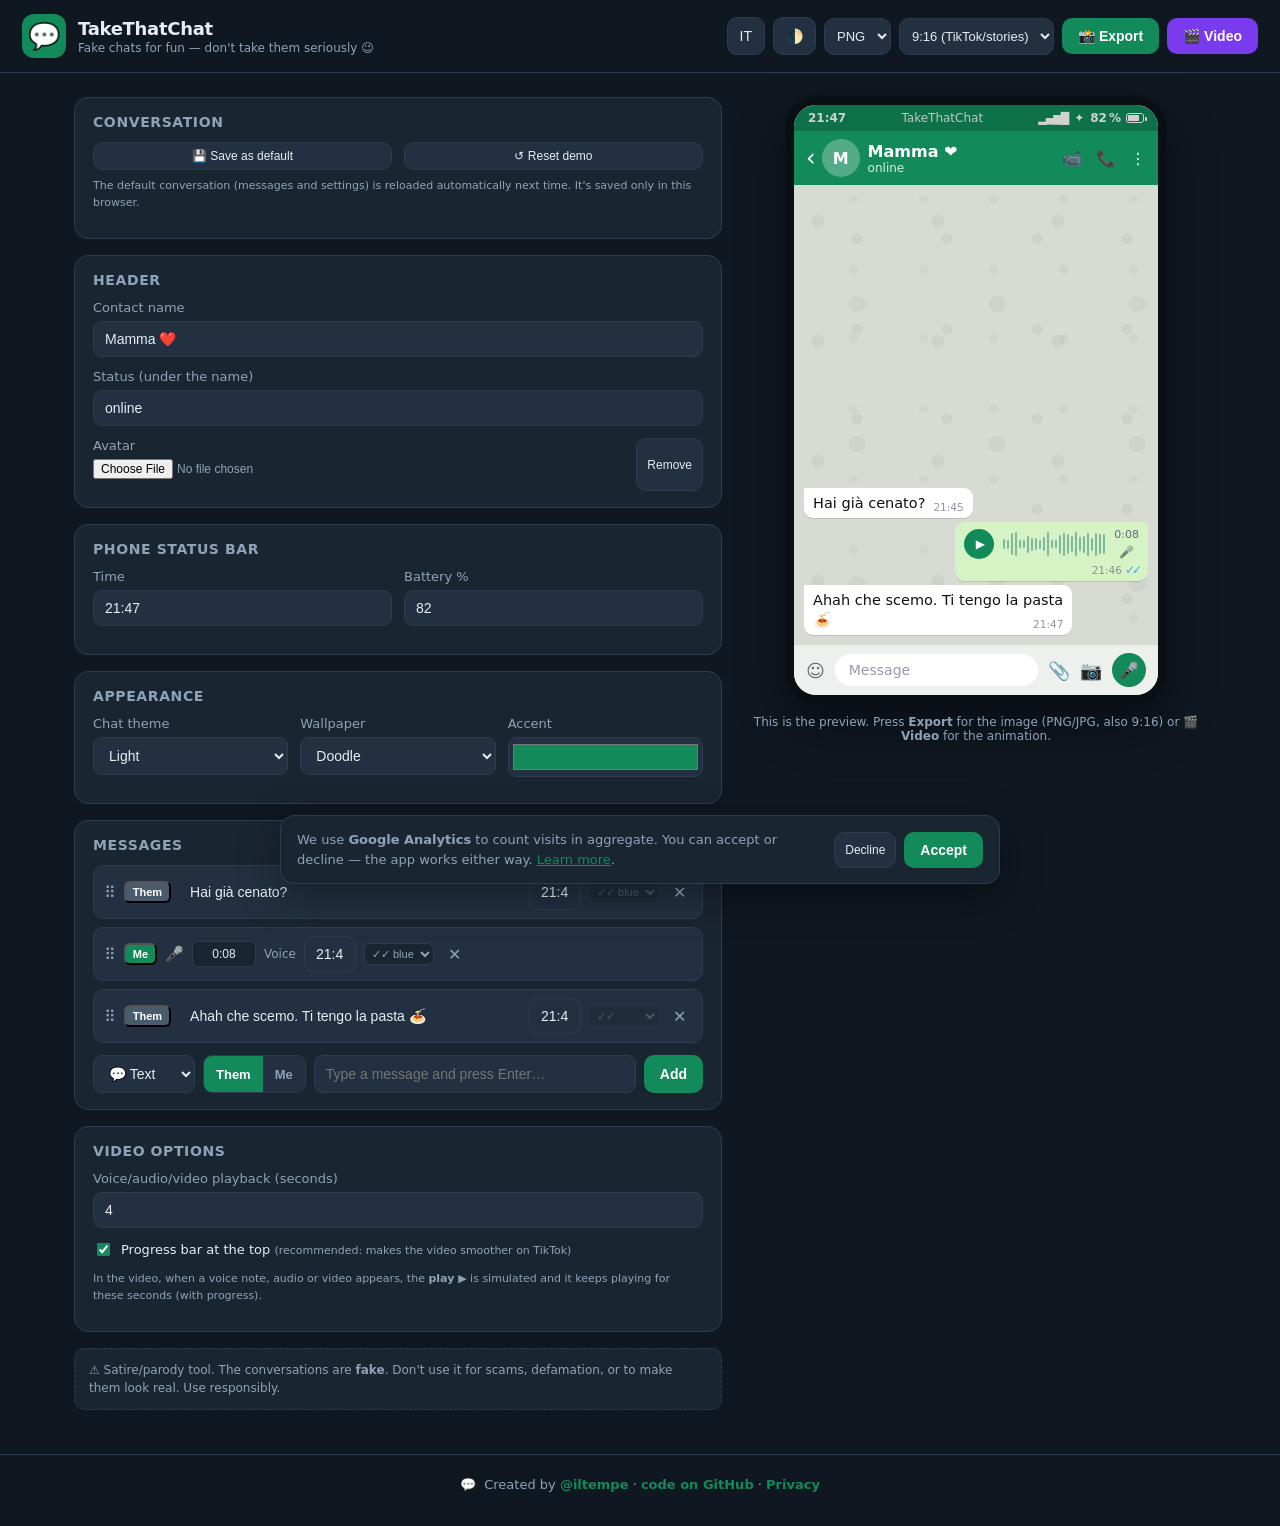
==== commit a6519e66: "Rilevamento automatico lingua + cache-busting dei file statici - Al primo accesso la lingua viene ri" ====
--- a/index.html
+++ b/index.html
@@ -6,7 +6,7 @@
   <title>TakeThatChat — Finte chat per scherzare</title>
   <meta name="description" content="Crea screenshot di finte conversazioni per scherzare con gli amici. Stile messaggistica, esporta in PNG." />
   <link rel="icon" href="data:image/svg+xml,<svg xmlns='http://www.w3.org/2000/svg' viewBox='0 0 100 100'><text y='.9em' font-size='90'>💬</text></svg>" />
-  <link rel="stylesheet" href="styles.css" />
+  <link rel="stylesheet" href="styles.css?v=2" />
 </head>
 <body>
   <header class="topbar">
@@ -193,8 +193,8 @@
     · <a href="https://iltempe.github.io/takethatchat/privacy.html">Privacy</a>
   </footer>
 
-  <script src="vendor/html2canvas.min.js"></script>
-  <script src="vendor/mp4-muxer.js"></script>
-  <script src="app.js"></script>
+  <script src="vendor/html2canvas.min.js?v=2"></script>
+  <script src="vendor/mp4-muxer.js?v=2"></script>
+  <script src="app.js?v=2"></script>
 </body>
 </html>
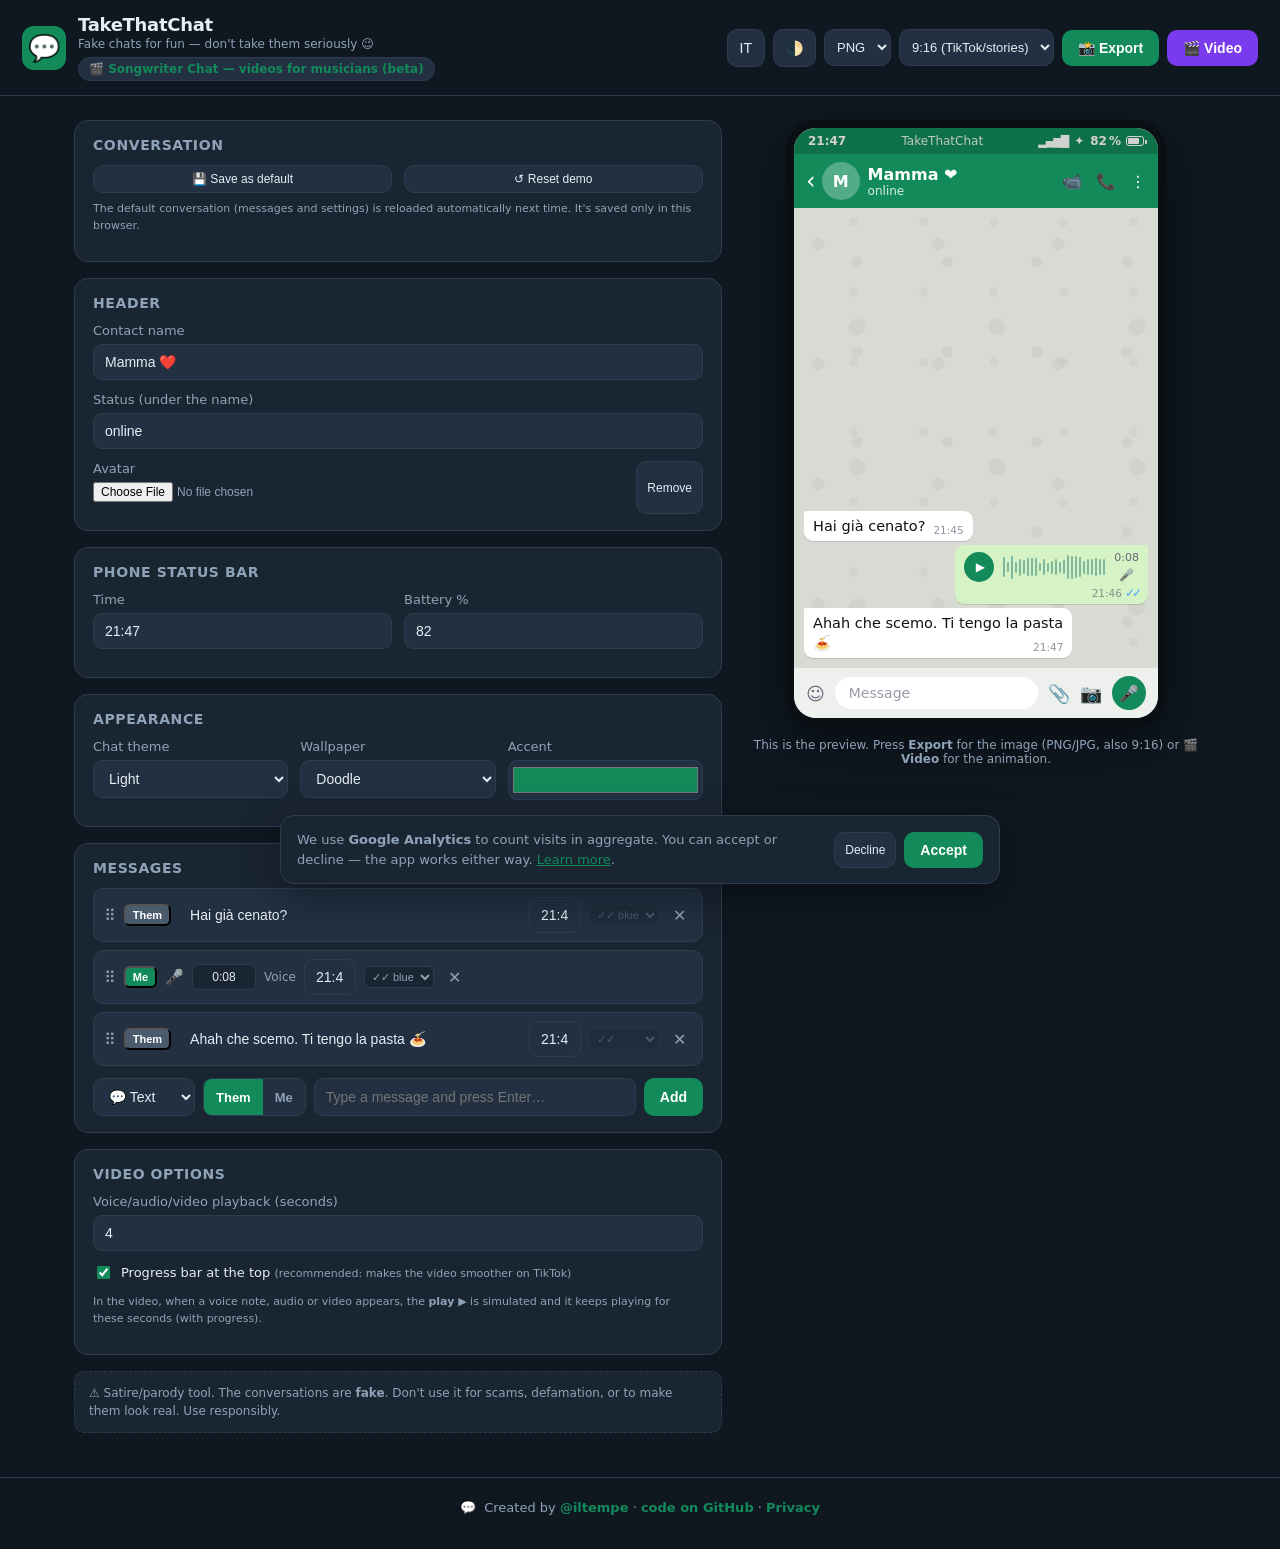
==== commit 0f0f3f2d: "Aggiunge pagina "Songwriter Chat" linkata dalla home - songwriter-chat.html su main: prototipo canva" ====
--- a/index.html
+++ b/index.html
@@ -6,7 +6,7 @@
   <title>TakeThatChat — Finte chat per scherzare</title>
   <meta name="description" content="Crea screenshot di finte conversazioni per scherzare con gli amici. Stile messaggistica, esporta in PNG." />
   <link rel="icon" href="data:image/svg+xml,<svg xmlns='http://www.w3.org/2000/svg' viewBox='0 0 100 100'><text y='.9em' font-size='90'>💬</text></svg>" />
-  <link rel="stylesheet" href="styles.css?v=2" />
+  <link rel="stylesheet" href="styles.css?v=3" />
 </head>
 <body>
   <header class="topbar">
@@ -15,6 +15,7 @@
       <div>
         <h1>TakeThatChat</h1>
         <p class="tagline" data-i18n="tagline">Finte chat per scherzare — non prendetele sul serio 😉</p>
+        <a class="songwriter-link" href="https://iltempe.github.io/takethatchat/songwriter-chat.html" data-i18n="songwriter_link">🎬 Songwriter Chat — video per musicisti (beta)</a>
       </div>
     </div>
     <div class="topbar-actions">
@@ -193,8 +194,8 @@
     · <a href="https://iltempe.github.io/takethatchat/privacy.html">Privacy</a>
   </footer>
 
-  <script src="vendor/html2canvas.min.js?v=2"></script>
-  <script src="vendor/mp4-muxer.js?v=2"></script>
-  <script src="app.js?v=2"></script>
+  <script src="vendor/html2canvas.min.js?v=3"></script>
+  <script src="vendor/mp4-muxer.js?v=3"></script>
+  <script src="app.js?v=3"></script>
 </body>
 </html>
--- a/styles.css
+++ b/styles.css
@@ -50,6 +50,8 @@
 }
 .brand h1 { font-size: 18px; margin: 0; letter-spacing: -0.3px; }
 .tagline { margin: 2px 0 0; font-size: 12px; color: var(--muted); }
+.songwriter-link { display: inline-block; margin-top: 6px; font-size: 12px; font-weight: 600; color: var(--accent); text-decoration: none; background: var(--panel-2); border: 1px solid var(--border); padding: 4px 10px; border-radius: 20px; }
+.songwriter-link:hover { filter: brightness(1.15); text-decoration: none; }
 .topbar-actions { display: flex; gap: 8px; align-items: center; }
 
 .primary-btn {
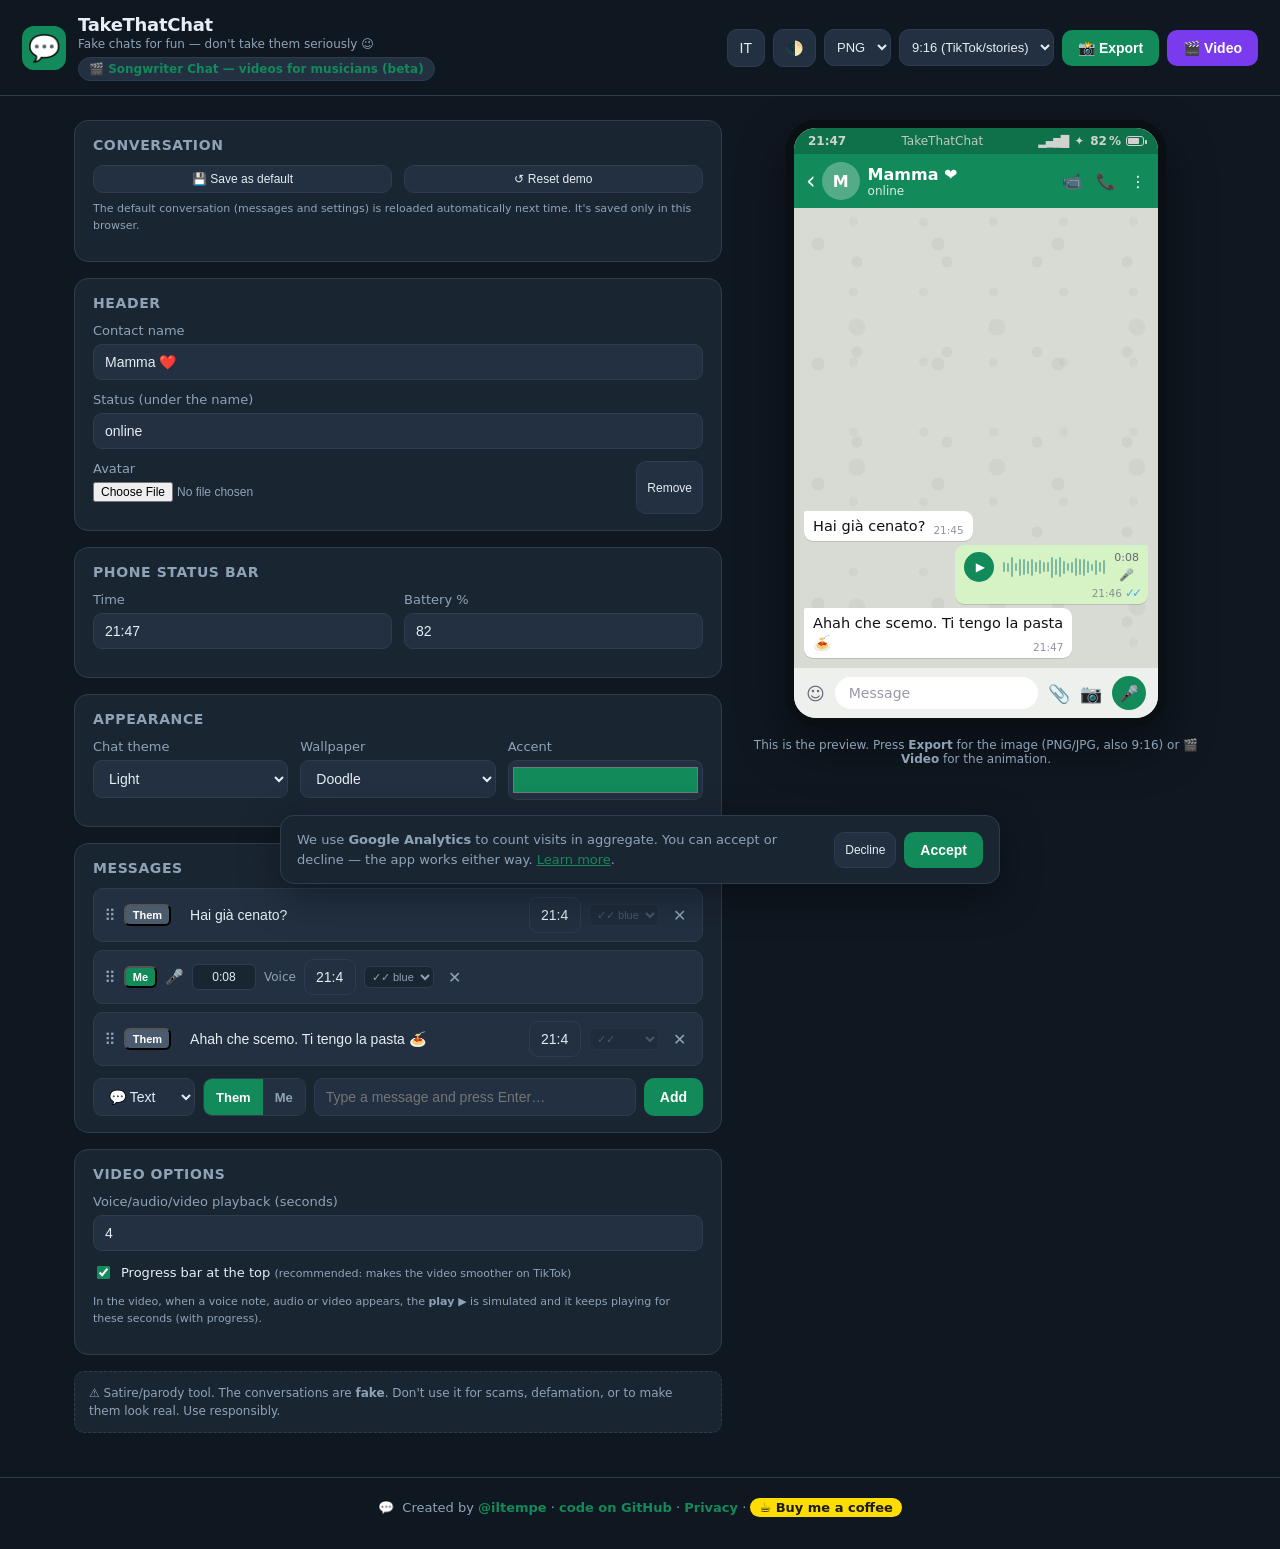
==== commit 77e84c08: "Aggiunge link "Offrimi un caffè" (Buy Me a Coffee) - Link ☕ nel footer dell'app (IT/EN) accanto a Gi" ====
--- a/index.html
+++ b/index.html
@@ -6,7 +6,7 @@
   <title>TakeThatChat — Finte chat per scherzare</title>
   <meta name="description" content="Crea screenshot di finte conversazioni per scherzare con gli amici. Stile messaggistica, esporta in PNG." />
   <link rel="icon" href="data:image/svg+xml,<svg xmlns='http://www.w3.org/2000/svg' viewBox='0 0 100 100'><text y='.9em' font-size='90'>💬</text></svg>" />
-  <link rel="stylesheet" href="styles.css?v=3" />
+  <link rel="stylesheet" href="styles.css?v=4" />
 </head>
 <body>
   <header class="topbar">
@@ -192,10 +192,11 @@
     Creato da <a href="https://github.com/iltempe" target="_blank" rel="noopener noreferrer">@iltempe</a>
     · <a href="https://github.com/iltempe/takethatchat" target="_blank" rel="noopener noreferrer">codice su GitHub</a>
     · <a href="https://iltempe.github.io/takethatchat/privacy.html">Privacy</a>
+    · <a class="coffee" href="https://buymeacoffee.com/iltempe" target="_blank" rel="noopener noreferrer">☕ Offrimi un caffè</a>
   </footer>
 
-  <script src="vendor/html2canvas.min.js?v=3"></script>
-  <script src="vendor/mp4-muxer.js?v=3"></script>
-  <script src="app.js?v=3"></script>
+  <script src="vendor/html2canvas.min.js?v=4"></script>
+  <script src="vendor/mp4-muxer.js?v=4"></script>
+  <script src="app.js?v=4"></script>
 </body>
 </html>
--- a/styles.css
+++ b/styles.css
@@ -373,6 +373,8 @@
 .credits-heart { margin-right: 4px; }
 .credits a { color: var(--accent); text-decoration: none; font-weight: 600; }
 .credits a:hover { text-decoration: underline; }
+.coffee { color: #1a1a1a !important; background: #ffdd00; padding: 2px 9px; border-radius: 20px; }
+.coffee:hover { filter: brightness(1.05); text-decoration: none !important; }
 
 /* ============ MOBILE ============ */
 @media (max-width: 680px) {
